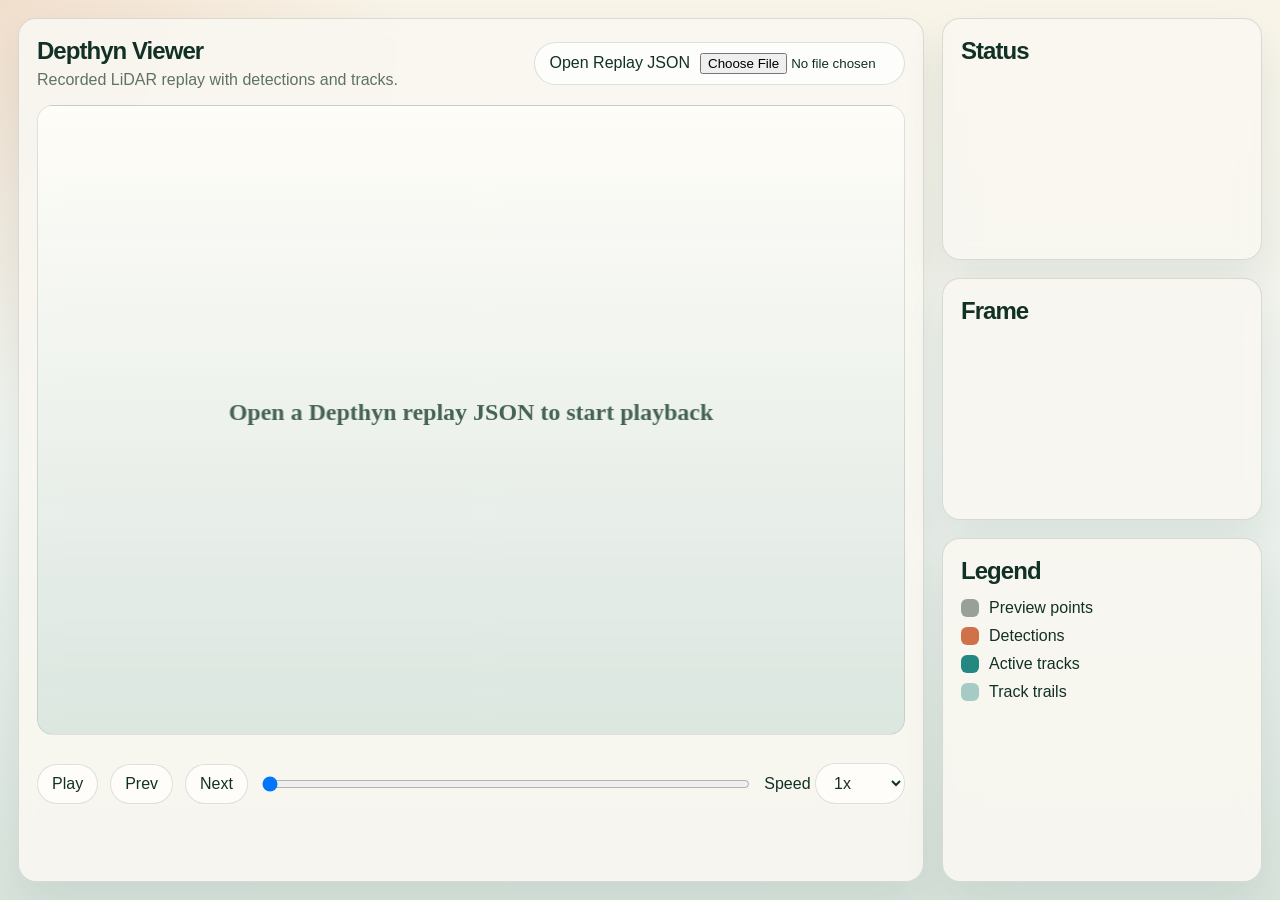
==== viewer/index.html @ 554107e4 "Add recorded-data replay viewer" ====
<!doctype html>
<html lang="en">
  <head>
    <meta charset="utf-8">
    <meta name="viewport" content="width=device-width, initial-scale=1">
    <title>Depthyn Viewer</title>
    <link rel="stylesheet" href="styles.css">
  </head>
  <body>
    <main class="layout">
      <section class="stage">
        <div class="toolbar">
          <div class="brand">
            <h1>Depthyn Viewer</h1>
            <p>Recorded LiDAR replay with detections and tracks.</p>
          </div>
          <label class="file-picker">
            <span>Open Replay JSON</span>
            <input id="file-input" type="file" accept=".json,application/json">
          </label>
        </div>
        <canvas id="scene-canvas" width="1280" height="720"></canvas>
        <div class="controls">
          <button id="play-pause" type="button">Play</button>
          <button id="step-back" type="button">Prev</button>
          <button id="step-forward" type="button">Next</button>
          <input id="frame-slider" type="range" min="0" max="0" value="0">
          <label>
            Speed
            <select id="speed-select">
              <option value="2">2x</option>
              <option value="1" selected>1x</option>
              <option value="0.5">0.5x</option>
              <option value="0.25">0.25x</option>
            </select>
          </label>
        </div>
      </section>
      <aside class="sidebar">
        <section>
          <h2>Status</h2>
          <dl id="status-panel" class="stats"></dl>
        </section>
        <section>
          <h2>Frame</h2>
          <dl id="frame-panel" class="stats"></dl>
        </section>
        <section>
          <h2>Legend</h2>
          <ul class="legend">
            <li><span class="swatch points"></span>Preview points</li>
            <li><span class="swatch detections"></span>Detections</li>
            <li><span class="swatch tracks"></span>Active tracks</li>
            <li><span class="swatch trails"></span>Track trails</li>
          </ul>
        </section>
      </aside>
    </main>
    <script src="app.js"></script>
  </body>
  </html>
---- viewer/styles.css ----
:root {
  color-scheme: light;
  --bg: #eef3ef;
  --panel: rgba(249, 247, 240, 0.92);
  --ink: #123126;
  --muted: #5d7268;
  --accent: #c95b2b;
  --accent-soft: #efb46b;
  --track: #0b7a75;
  --grid: rgba(18, 49, 38, 0.08);
  --line: rgba(18, 49, 38, 0.14);
}

* {
  box-sizing: border-box;
}

body {
  margin: 0;
  font-family: "IBM Plex Sans", "Segoe UI", sans-serif;
  background:
    radial-gradient(circle at top left, rgba(201, 91, 43, 0.14), transparent 26%),
    linear-gradient(180deg, #f8f4e8 0%, var(--bg) 52%, #d9e4dd 100%);
  color: var(--ink);
}

.layout {
  display: grid;
  grid-template-columns: minmax(0, 1fr) 320px;
  gap: 18px;
  padding: 18px;
  min-height: 100vh;
}

.stage,
.sidebar section {
  background: var(--panel);
  border: 1px solid var(--line);
  border-radius: 18px;
  backdrop-filter: blur(10px);
  box-shadow: 0 20px 40px rgba(18, 49, 38, 0.08);
}

.stage {
  padding: 18px;
}

.toolbar,
.controls {
  display: flex;
  align-items: center;
  justify-content: space-between;
  gap: 12px;
  flex-wrap: wrap;
}

.brand h1,
.sidebar h2 {
  margin: 0;
  font-family: "Space Grotesk", "IBM Plex Sans", sans-serif;
  letter-spacing: -0.04em;
}

.brand p {
  margin: 6px 0 0;
  color: var(--muted);
}

.file-picker {
  display: inline-flex;
  align-items: center;
  gap: 10px;
  padding: 10px 14px;
  border-radius: 999px;
  border: 1px solid var(--line);
  background: rgba(255, 255, 255, 0.7);
  cursor: pointer;
}

.file-picker input {
  width: 190px;
}

#scene-canvas {
  width: 100%;
  height: min(70vh, 720px);
  margin: 16px 0;
  border-radius: 16px;
  border: 1px solid var(--line);
  background:
    linear-gradient(180deg, rgba(255, 255, 255, 0.9), rgba(221, 233, 227, 0.92));
}

.controls {
  padding-top: 8px;
}

.controls button,
.controls select {
  border: 1px solid var(--line);
  background: #fffdf9;
  color: var(--ink);
  border-radius: 999px;
  padding: 10px 14px;
  font: inherit;
}

.controls input[type="range"] {
  flex: 1 1 260px;
}

.sidebar {
  display: grid;
  gap: 18px;
}

.sidebar section {
  padding: 18px;
}

.stats {
  display: grid;
  grid-template-columns: 1fr;
  gap: 10px;
  margin: 14px 0 0;
}

.stats div {
  display: grid;
  grid-template-columns: 120px 1fr;
  gap: 8px;
}

.stats dt {
  color: var(--muted);
}

.stats dd {
  margin: 0;
  font-weight: 600;
}

.legend {
  list-style: none;
  padding: 0;
  margin: 14px 0 0;
  display: grid;
  gap: 10px;
}

.legend li {
  display: flex;
  align-items: center;
  gap: 10px;
}

.swatch {
  width: 18px;
  height: 18px;
  border-radius: 6px;
  display: inline-block;
}

.points {
  background: rgba(34, 55, 50, 0.45);
}

.detections {
  background: rgba(201, 91, 43, 0.85);
}

.tracks {
  background: rgba(11, 122, 117, 0.9);
}

.trails {
  background: rgba(11, 122, 117, 0.35);
}

@media (max-width: 980px) {
  .layout {
    grid-template-columns: 1fr;
  }

  #scene-canvas {
    height: 60vh;
  }
}
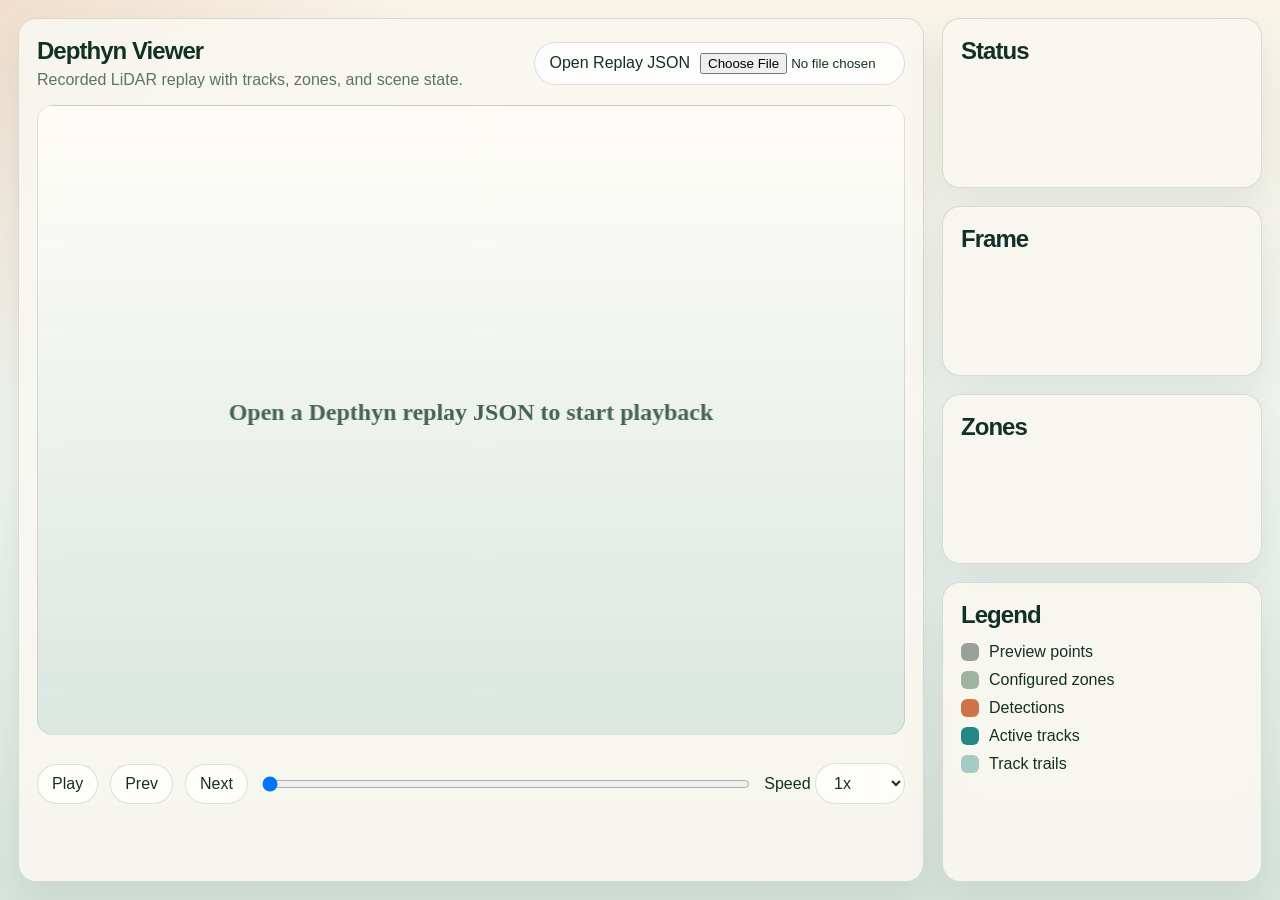
==== commit ff143e8b: "Pivot Depthyn toward scene-state architecture" ====
--- a/viewer/index.html
+++ b/viewer/index.html
@@ -12,7 +12,7 @@
         <div class="toolbar">
           <div class="brand">
             <h1>Depthyn Viewer</h1>
-            <p>Recorded LiDAR replay with detections and tracks.</p>
+            <p>Recorded LiDAR replay with tracks, zones, and scene state.</p>
           </div>
           <label class="file-picker">
             <span>Open Replay JSON</span>
@@ -46,9 +46,14 @@
           <dl id="frame-panel" class="stats"></dl>
         </section>
         <section>
+          <h2>Zones</h2>
+          <div id="zone-panel" class="zone-list"></div>
+        </section>
+        <section>
           <h2>Legend</h2>
           <ul class="legend">
             <li><span class="swatch points"></span>Preview points</li>
+            <li><span class="swatch zones"></span>Configured zones</li>
             <li><span class="swatch detections"></span>Detections</li>
             <li><span class="swatch tracks"></span>Active tracks</li>
             <li><span class="swatch trails"></span>Track trails</li>
@@ -59,4 +64,3 @@
     <script src="app.js"></script>
   </body>
   </html>
-
--- a/viewer/styles.css
+++ b/viewer/styles.css
@@ -169,12 +169,60 @@
   background: rgba(201, 91, 43, 0.85);
 }
 
+.zones {
+  background: rgba(111, 143, 119, 0.65);
+}
+
 .tracks {
   background: rgba(11, 122, 117, 0.9);
 }
 
 .trails {
   background: rgba(11, 122, 117, 0.35);
+}
+
+.zone-list {
+  display: grid;
+  gap: 12px;
+  margin-top: 14px;
+  color: var(--ink);
+}
+
+.zone-card {
+  padding: 12px 14px;
+  border-radius: 14px;
+  border: 1px solid var(--line);
+  background: rgba(255, 255, 255, 0.7);
+}
+
+.zone-card p {
+  margin: 10px 0 0;
+  color: var(--muted);
+  font-size: 0.95rem;
+}
+
+.zone-heading {
+  display: flex;
+  align-items: center;
+  gap: 10px;
+}
+
+.zone-chip {
+  width: 12px;
+  height: 12px;
+  border-radius: 999px;
+  flex: none;
+}
+
+.zone-count {
+  margin-left: auto;
+  color: var(--muted);
+  font-size: 0.9rem;
+}
+
+.zone-events {
+  color: var(--ink);
+  font-weight: 600;
 }
 
 @media (max-width: 980px) {
@@ -186,4 +234,3 @@
     height: 60vh;
   }
 }
-
